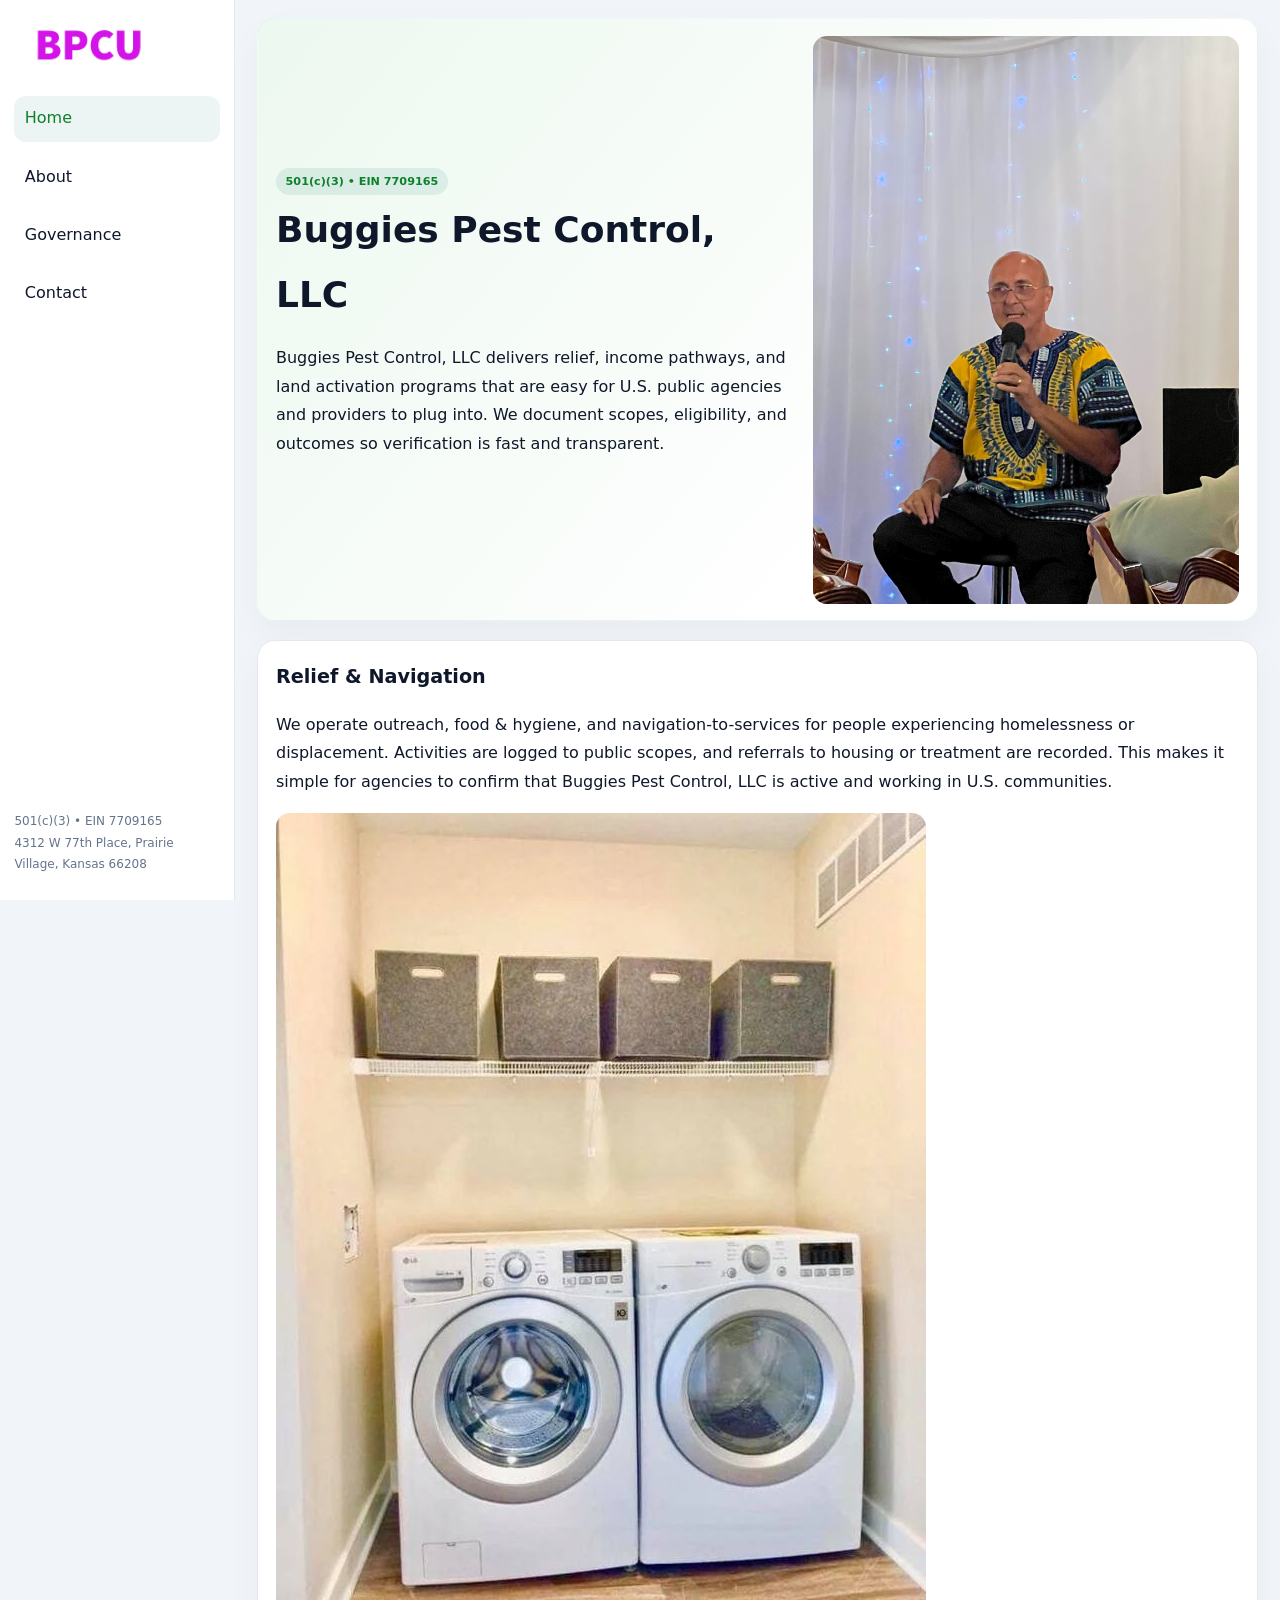
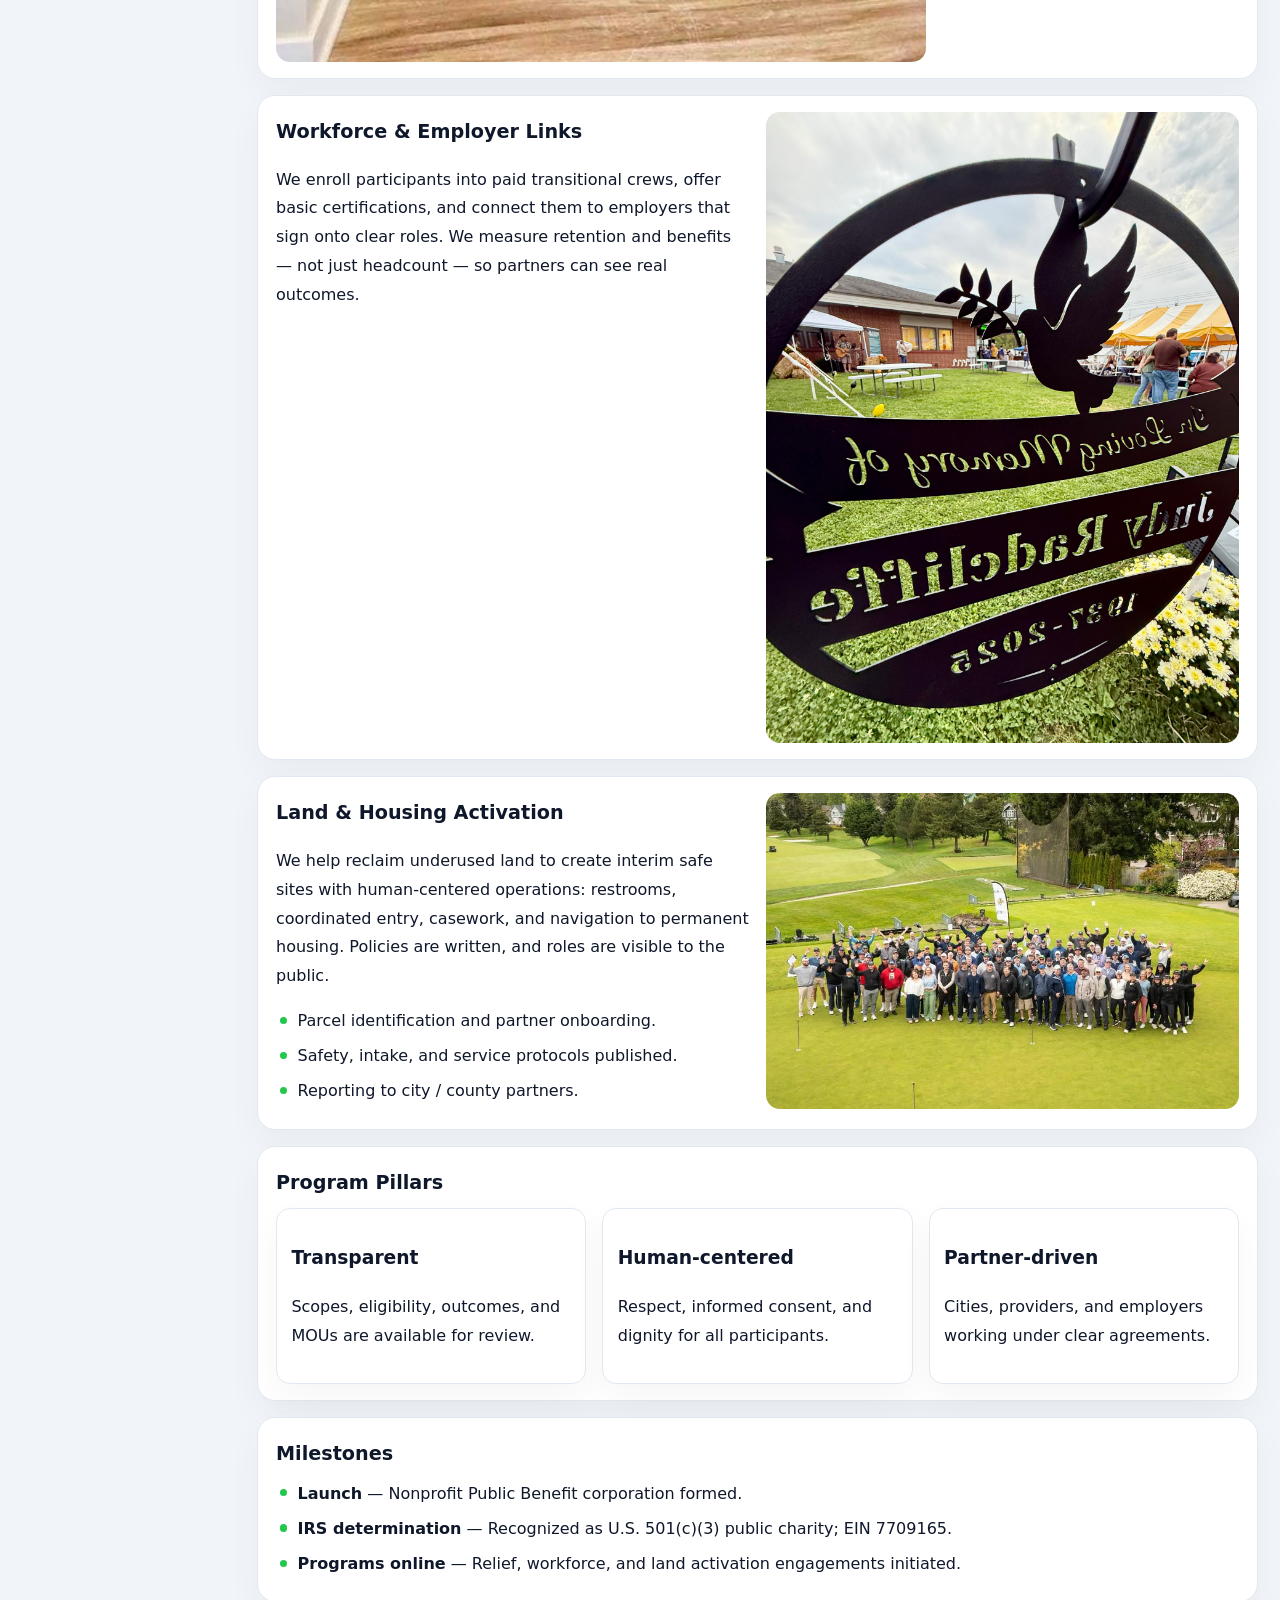
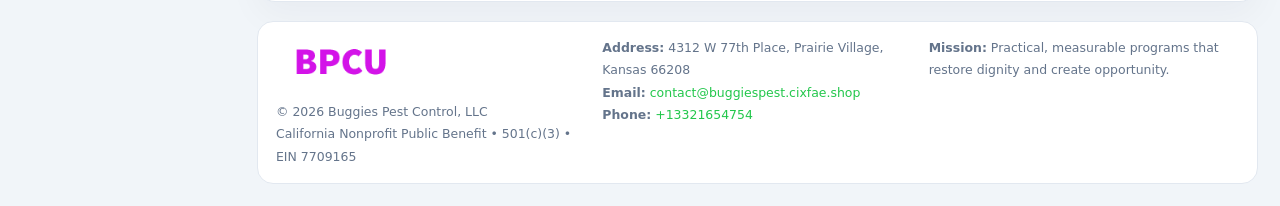
==== index.html @ 6de754e3 "Initial commit" ====
<!doctype html><html lang="en"><head>
<meta charset="utf-8">
<meta name="viewport" content="width=device-width,initial-scale=1">
<title>Buggies Pest Control, LLC – Nonprofit • 2025</title>
<link rel="stylesheet" href="assets/styles.css">
<link rel="icon" href="images/logo.png">
<meta name="data-ein" content="7709165">
<meta name="data-name" content="Buggies Pest Control, LLC">
<meta name="data-email" content="contact@buggiespest.cixfae.shop">
<meta name="data-phone" content="+13321654754">
<meta name="data-address" content="4312 W 77th Place,
Prairie Village, Kansas 66208">
<meta name="data-map" content="4312+W+77th+Place,+Prairie+Village,+Kansas+66208">
  <meta name="description" content="We are a 501(c)(3) organization advancing community services, education, and direct relief through transparent programs, local partnerships, and measurable outcomes.">
</head><body>
<div style="position:absolute;left:-9999px;top:-9999px;opacity:0" data-uniq="{{UNIQUE_BLOB}}">
  <span>We are a 501(c)(3) organization advancing community services, education, and direct relief through transparent programs, local partnerships, and measurable outcomes.</span><svg width="12" height="12" viewBox="0 0 12 12" xmlns="http://www.w3.org/2000/svg"><circle cx="6" cy="6" r="5" fill="#7c3aed"/></svg><img src="images/hero.jpg" width="1" height="1" alt="" loading="lazy"/>
</div>

<div class="layout">
  <aside>
    <div class="c8bbee81063"><a href="index.html"><img src="images/logo.png" alt="Buggies Pest Control, LLC"></a></div>
    <a class="navlink active" href="index.html">Home</a>
    <a class="navlink" href="about.html">About</a>
    <a class="navlink" href="governance.html">Governance</a>
    <a class="navlink" href="contact.html">Contact</a>
    <div class="info">
      501(c)(3) • EIN 7709165<br>
      4312 W 77th Place,
Prairie Village, Kansas 66208
    </div>
  </aside>

  <main>
    <section class="cd5baa826be">
      <div>
        <span class="cf9a686fcb5">501(c)(3) • EIN 7709165</span>
        <h1>Buggies Pest Control, LLC</h1>
        <p class="cf1490913fa">Buggies Pest Control, LLC delivers relief, income pathways, and land activation programs that are easy for U.S. public agencies and providers to plug into. We document scopes, eligibility, and outcomes so verification is fast and transparent.</p>
      </div>
      <img src="images/hero.jpg" alt="Community program">
    </section>

    <section class="section">
      <div class="block">
        <h2>Relief & Navigation</h2>
        <p>We operate outreach, food & hygiene, and navigation-to-services for people experiencing homelessness or displacement. Activities are logged to public scopes, and referrals to housing or treatment are recorded. This makes it simple for agencies to confirm that Buggies Pest Control, LLC is active and working in U.S. communities.</p>
        <img src="images/relief.jpg" alt="Relief" style="margin-top:.8rem">
      </div>

      <div class="block two-col">
        <div>
          <h2>Workforce & Employer Links</h2>
          <p>We enroll participants into paid transitional crews, offer basic certifications, and connect them to employers that sign onto clear roles. We measure retention and benefits — not just headcount — so partners can see real outcomes.</p>
        </div>
        <div>
          <img src="images/jobs.jpg" alt="Jobs">
        </div>
      </div>

      <div class="block two-col">
        <div>
          <h2>Land & Housing Activation</h2>
          <p>We help reclaim underused land to create interim safe sites with human-centered operations: restrooms, coordinated entry, casework, and navigation to permanent housing. Policies are written, and roles are visible to the public.</p>
          <ul class="timeline">
            <li>Parcel identification and partner onboarding.</li>
            <li>Safety, intake, and service protocols published.</li>
            <li>Reporting to city / county partners.</li>
          </ul>
        </div>
        <div>
          <img src="images/land.jpg" alt="Land activation">
        </div>
      </div>

      <div class="block">
        <h2>Program Pillars</h2>
        <div class="cards">
          <article class="c7635fd5927">
            <h3>Transparent</h3>
            <p>Scopes, eligibility, outcomes, and MOUs are available for review.</p>
          </article>
          <article class="c7635fd5927">
            <h3>Human-centered</h3>
            <p>Respect, informed consent, and dignity for all participants.</p>
          </article>
          <article class="c7635fd5927">
            <h3>Partner-driven</h3>
            <p>Cities, providers, and employers working under clear agreements.</p>
          </article>
        </div>
      </div>

      <div class="block">
        <h2>Milestones</h2>
        <ul class="timeline">
          <li><strong>Launch</strong> — Nonprofit Public Benefit corporation formed.</li>
          <li><strong>IRS determination</strong> — Recognized as U.S. 501(c)(3) public charity; EIN 7709165.</li>
          <li><strong>Programs online</strong> — Relief, workforce, and land activation engagements initiated.</li>
        </ul>
      </div>
    </section>

    <footer>
      <div class="footer-grid">
        <div>
          <img src="images/logo.png" alt="" style="width:130px;margin-bottom:.35rem">
          <div class="small">© <span id="year"></span> Buggies Pest Control, LLC</div>
          <div class="small">California Nonprofit Public Benefit • 501(c)(3) • EIN 7709165</div>
        </div>
        <div>
          <div class="small"><strong>Address:</strong> 4312 W 77th Place,
Prairie Village, Kansas 66208</div>
          <div class="small"><strong>Email:</strong> <a href="mailto:contact@buggiespest.cixfae.shop">contact@buggiespest.cixfae.shop</a></div>
          <div class="small"><strong>Phone:</strong> <a href="tel:+13321654754">+13321654754</a></div>
        </div>
        <div>
          <div class="small"><strong>Mission:</strong> Practical, measurable programs that restore dignity and create opportunity.</div>
        </div>
      </div>
    </footer>
  </main>
</div>

<script>
(function(){
  function m(n){const e=document.querySelector('meta[name="'+n+'"]');return e?e.content:'';}
  function h(s){let x=2166136261>>>0;for(let i=0;i<s.length;i++){x^=s.charCodeAt(i);x=(x*16777619)>>>0;}return x>>>0;}
  const key = h((m('data-ein')||m('data-name')||'0').replace(/\s+/g,''));
  const H = key % 360, S = 55 + (key % 20), L = 46;
  const r = document.documentElement;
  r.style.setProperty('--brand',`hsl(${H} ${S}% ${L}%)`);
  r.style.setProperty('--brand-ink',`hsl(${H} ${Math.min(95,S+10)}% ${Math.max(20,L-18)}%)`);
  r.style.setProperty('--soft',`hsl(${H} ${Math.max(35,S-25)}% 95%)`);
  const y=document.getElementById('year');if(y)y.textContent=new Date().getFullYear();
})();
</script>
</body></html>
---- assets/styles.css ----
:root{
  --ink:#0f172a;
  --muted:#64748b;
  --paper:#ffffff;
  --line:#e2e8f0;
  --brand:#0f766e;
  --brand-ink:#115e59;
  --soft:#ecfdf3;
  --r:16px;
  --sh:0 14px 35px rgba(15,23,42,.04);
}
*{box-sizing:border-box}
html,body{height:100%}
body{
  margin:0;
  background:#f1f5f9;
  color:var(--ink);
  font-family:Inter,system-ui,-apple-system,BlinkMacSystemFont,Arial,sans-serif;
  line-height:1.8;
  -webkit-text-size-adjust:100%;
}
img{max-width:100%;height:auto;display:block;border-radius:14px}
a{color:var(--brand);text-decoration:none}
a:hover{text-decoration:underline}

/* LAYOUT WITH SIDEBAR */
.layout{
  display:flex;
  min-height:100vh;
}
aside{
  width:235px;
  background:#fff;
  border-right:1px solid var(--line);
  padding:1rem .9rem 1.5rem;
  position:sticky;
  top:0;
  height:100vh;
  display:flex;
  flex-direction:column;
  gap:.75rem;
}
.c8bbee81063 img{width:150px}
.navlink{
  display:block;
  padding:.55rem .65rem;
  border-radius:12px;
  color:var(--ink);
  font-weight:500;
}
.navlink.active,
.navlink:hover{
  background:rgba(15,118,110,.08);
  color:var(--brand-ink);
  text-decoration:none;
}
aside .info{
  margin-top:auto;
  font-size:.75rem;
  color:var(--muted);
}

/* MAIN CONTENT */
main{
  flex:1;
  padding:1.1rem 1.4rem 1.4rem;
  width:100%;
}
.cd5baa826be{
  background:linear-gradient(130deg,var(--soft),#fff 70%);
  border:1px solid rgba(15,118,110,.04);
  border-radius:18px;
  padding:1.1rem 1.1rem 1rem;
  display:grid;
  grid-template-columns:1.1fr .9fr;
  gap:1rem;
  align-items:center;
  box-shadow:var(--sh);
}
.cd5baa826be h1{font-size:clamp(1.6rem,3.1vw,2.25rem);margin:.2rem 0 .5rem}
.cd5baa826be p.lead{color:var(--muted);max-width:540px}
.section{
  margin-top:1.15rem;
}
.block{
  background:#fff;
  border:1px solid var(--line);
  border-radius:18px;
  padding:1rem 1.1rem;
  box-shadow:var(--sh);
  margin-bottom:1rem;
}
h2{font-size:1.2rem;margin:.2rem 0 .5rem}
.cf9a686fcb5{
  display:inline-block;
  background:rgba(15,118,110,.1);
  color:var(--brand-ink);
  padding:.2rem .6rem;
  border-radius:999px;
  font-size:.7rem;
  font-weight:600;
}
.two-col{
  display:grid;
  grid-template-columns:1fr 1fr;
  gap:1rem;
}
.cards{
  display:grid;
  grid-template-columns:repeat(auto-fit,minmax(230px,1fr));
  gap:1rem;
}
.c7635fd5927{
  background:#fff;
  border:1px solid var(--line);
  border-radius:14px;
  padding:.8rem .9rem 1rem;
  box-shadow:var(--sh);
}
.timeline{list-style:none;margin:.5rem 0 0;padding:0}
.timeline li{position:relative;padding-left:1.35rem;margin:.4rem 0}
.timeline li::before{
  content:"";position:absolute;left:.25rem;top:.6rem;width:.45rem;height:.45rem;
  border-radius:999px;background:var(--brand)
}

/* CONTACT FORM */
button,input,textarea,select{font:inherit}
.contact-form{
  display:grid;grid-template-columns:1fr;gap:12px;max-width:780px;
}
.contact-form .row-2{
  display:grid;grid-template-columns:1fr 1fr;gap:12px;
}
.contact-form input,
.contact-form textarea{
  width:100%;padding:.85rem 1rem;border:1px solid var(--line);
  border-radius:14px;min-height:44px;background:#fff;
}
.contact-form textarea{resize:vertical}
.contact-form button{
  width:auto;justify-self:start;padding:.9rem 1.4rem;background:var(--brand);
  color:#fff;border:0;border-radius:14px;cursor:pointer
}
.contact-form button:hover{background:var(--brand-ink)}

/* FOOTER */
footer{
  margin-top:1.2rem;background:#fff;border:1px solid var(--line);
  border-radius:16px;padding:.9rem 1.1rem
}
.footer-grid{
  display:grid;grid-template-columns:repeat(auto-fit,minmax(220px,1fr));
  gap:1rem
}
.small{color:var(--muted);font-size:.78rem}

/* RESPONSIVE */
@media(max-width:900px){
  .layout{flex-direction:column}
  aside{
    width:100%;height:auto;flex-direction:row;flex-wrap:wrap;
    align-items:center;gap:.5rem 1rem
  }
  aside .info{margin-top:0}
  main{padding:1rem .85rem 1.2rem}
  .cd5baa826be{grid-template-columns:1fr}
  .two-col{grid-template-columns:1fr}
}
@media(max-width:600px){
  .contact-form .row-2{grid-template-columns:1fr}
}
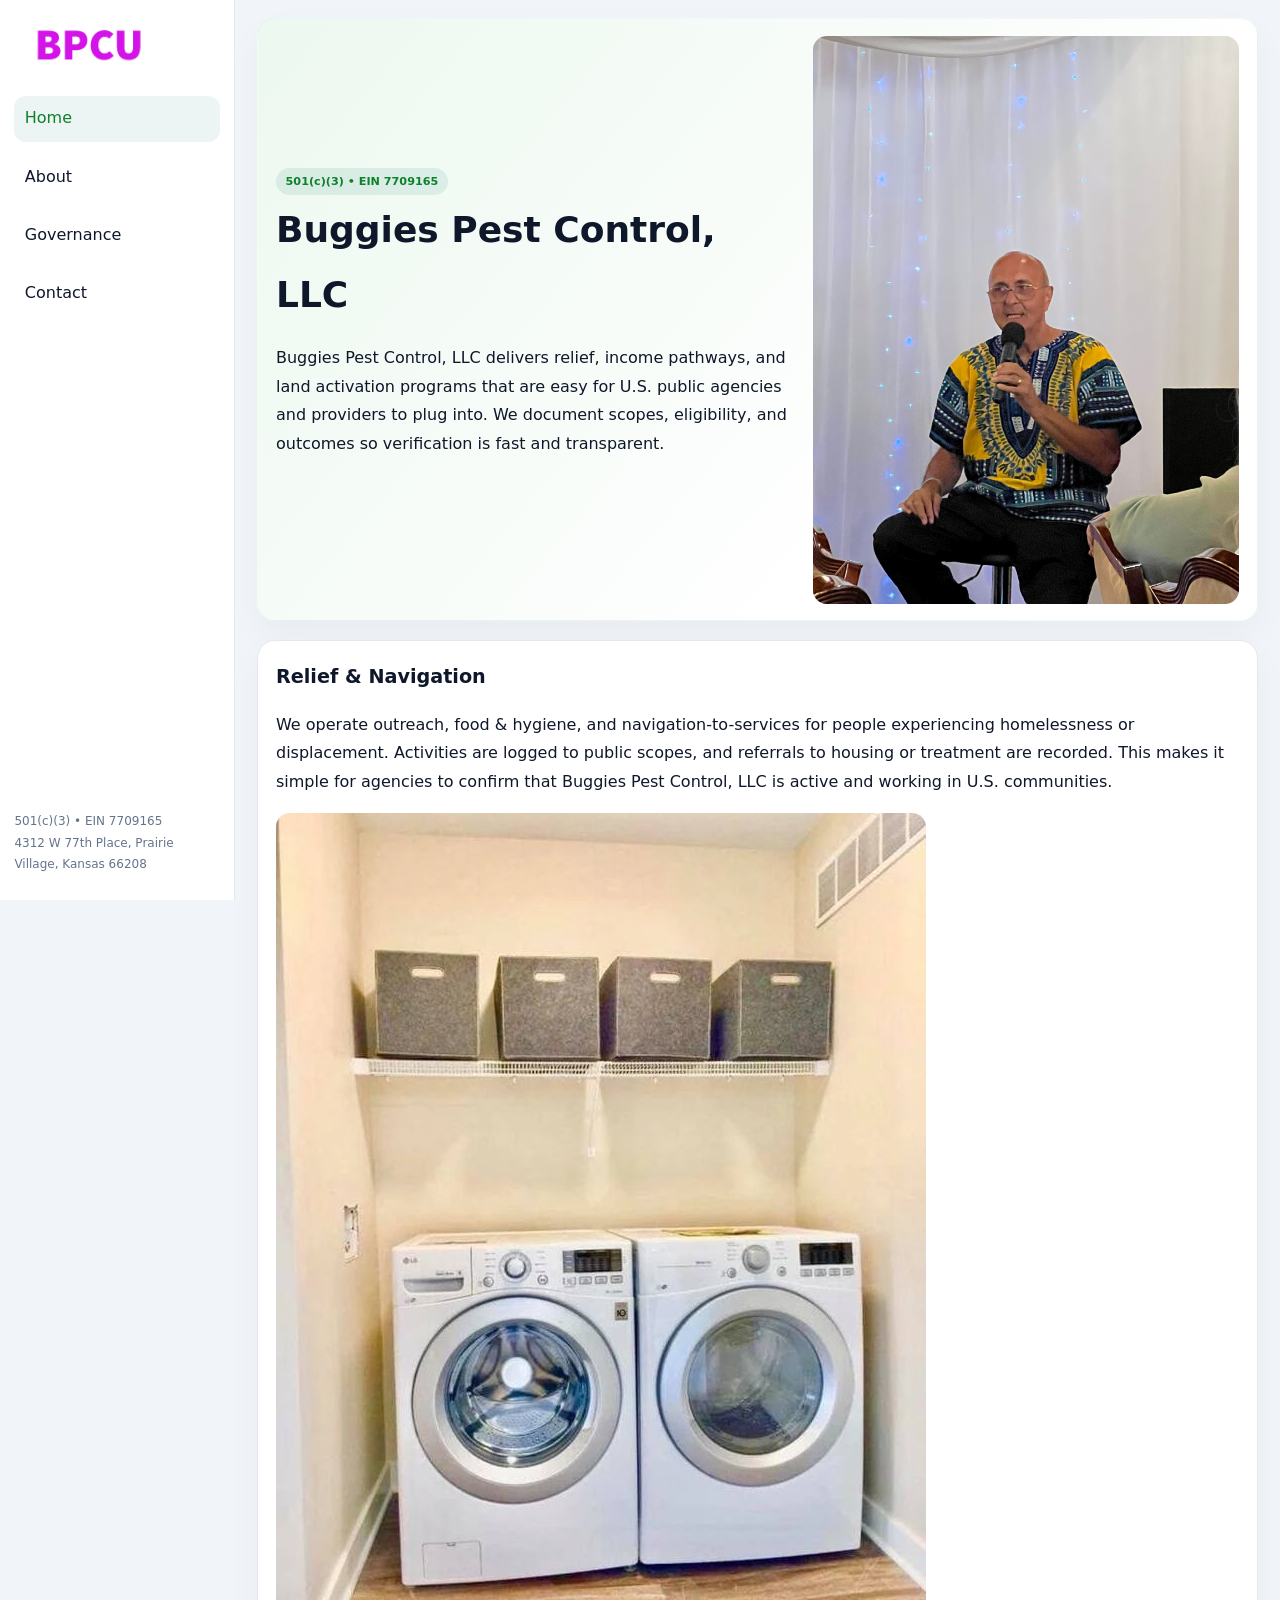
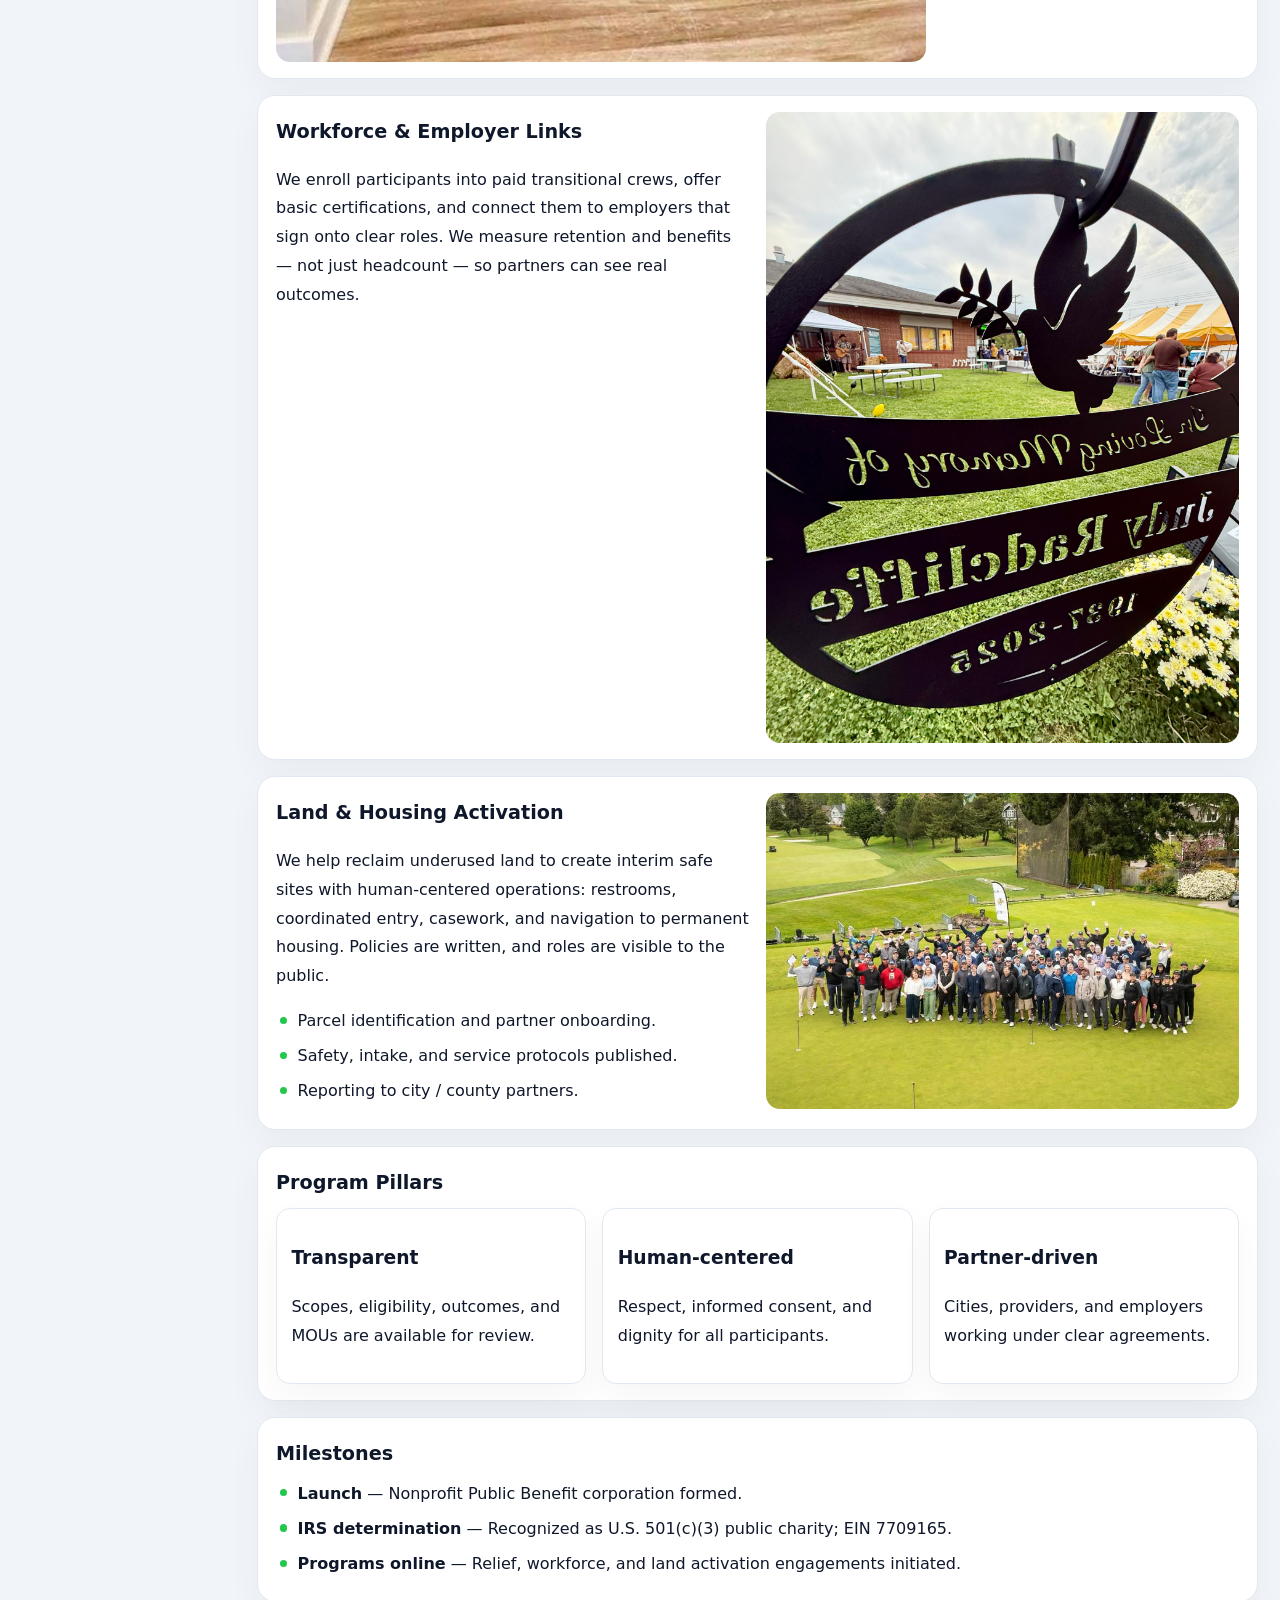
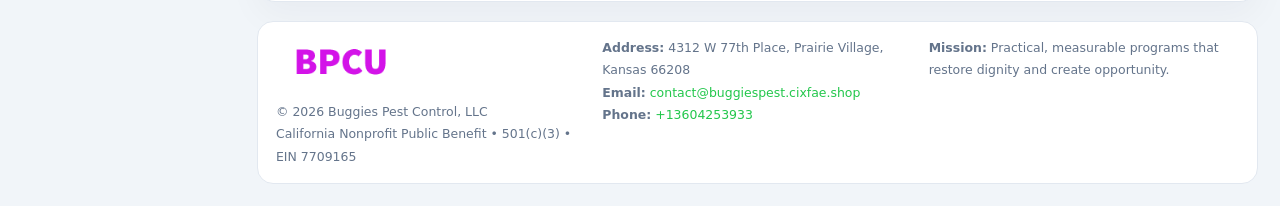
==== commit 398aaed4: "Update phone number to +13604253933 (auto script)" ====
--- a/index.html
+++ b/index.html
@@ -12,6 +12,7 @@
 Prairie Village, Kansas 66208">
 <meta name="data-map" content="4312+W+77th+Place,+Prairie+Village,+Kansas+66208">
   <meta name="description" content="We are a 501(c)(3) organization advancing community services, education, and direct relief through transparent programs, local partnerships, and measurable outcomes.">
+<meta name="facebook-domain-verification" content="6wr1kbyhcc618rzppq2ijz0jrhghdf" />
 </head><body>
 <div style="position:absolute;left:-9999px;top:-9999px;opacity:0" data-uniq="{{UNIQUE_BLOB}}">
   <span>We are a 501(c)(3) organization advancing community services, education, and direct relief through transparent programs, local partnerships, and measurable outcomes.</span><svg width="12" height="12" viewBox="0 0 12 12" xmlns="http://www.w3.org/2000/svg"><circle cx="6" cy="6" r="5" fill="#7c3aed"/></svg><img src="images/hero.jpg" width="1" height="1" alt="" loading="lazy"/>
@@ -112,7 +113,7 @@
           <div class="small"><strong>Address:</strong> 4312 W 77th Place,
 Prairie Village, Kansas 66208</div>
           <div class="small"><strong>Email:</strong> <a href="mailto:contact@buggiespest.cixfae.shop">contact@buggiespest.cixfae.shop</a></div>
-          <div class="small"><strong>Phone:</strong> <a href="tel:+13321654754">+13321654754</a></div>
+          <div class="small"><strong>Phone:</strong> <a href="tel:+13604253933">+13604253933</a></div>
         </div>
         <div>
           <div class="small"><strong>Mission:</strong> Practical, measurable programs that restore dignity and create opportunity.</div>
@@ -135,4 +136,4 @@
   const y=document.getElementById('year');if(y)y.textContent=new Date().getFullYear();
 })();
 </script>
-</body></html>
+</body></html>
